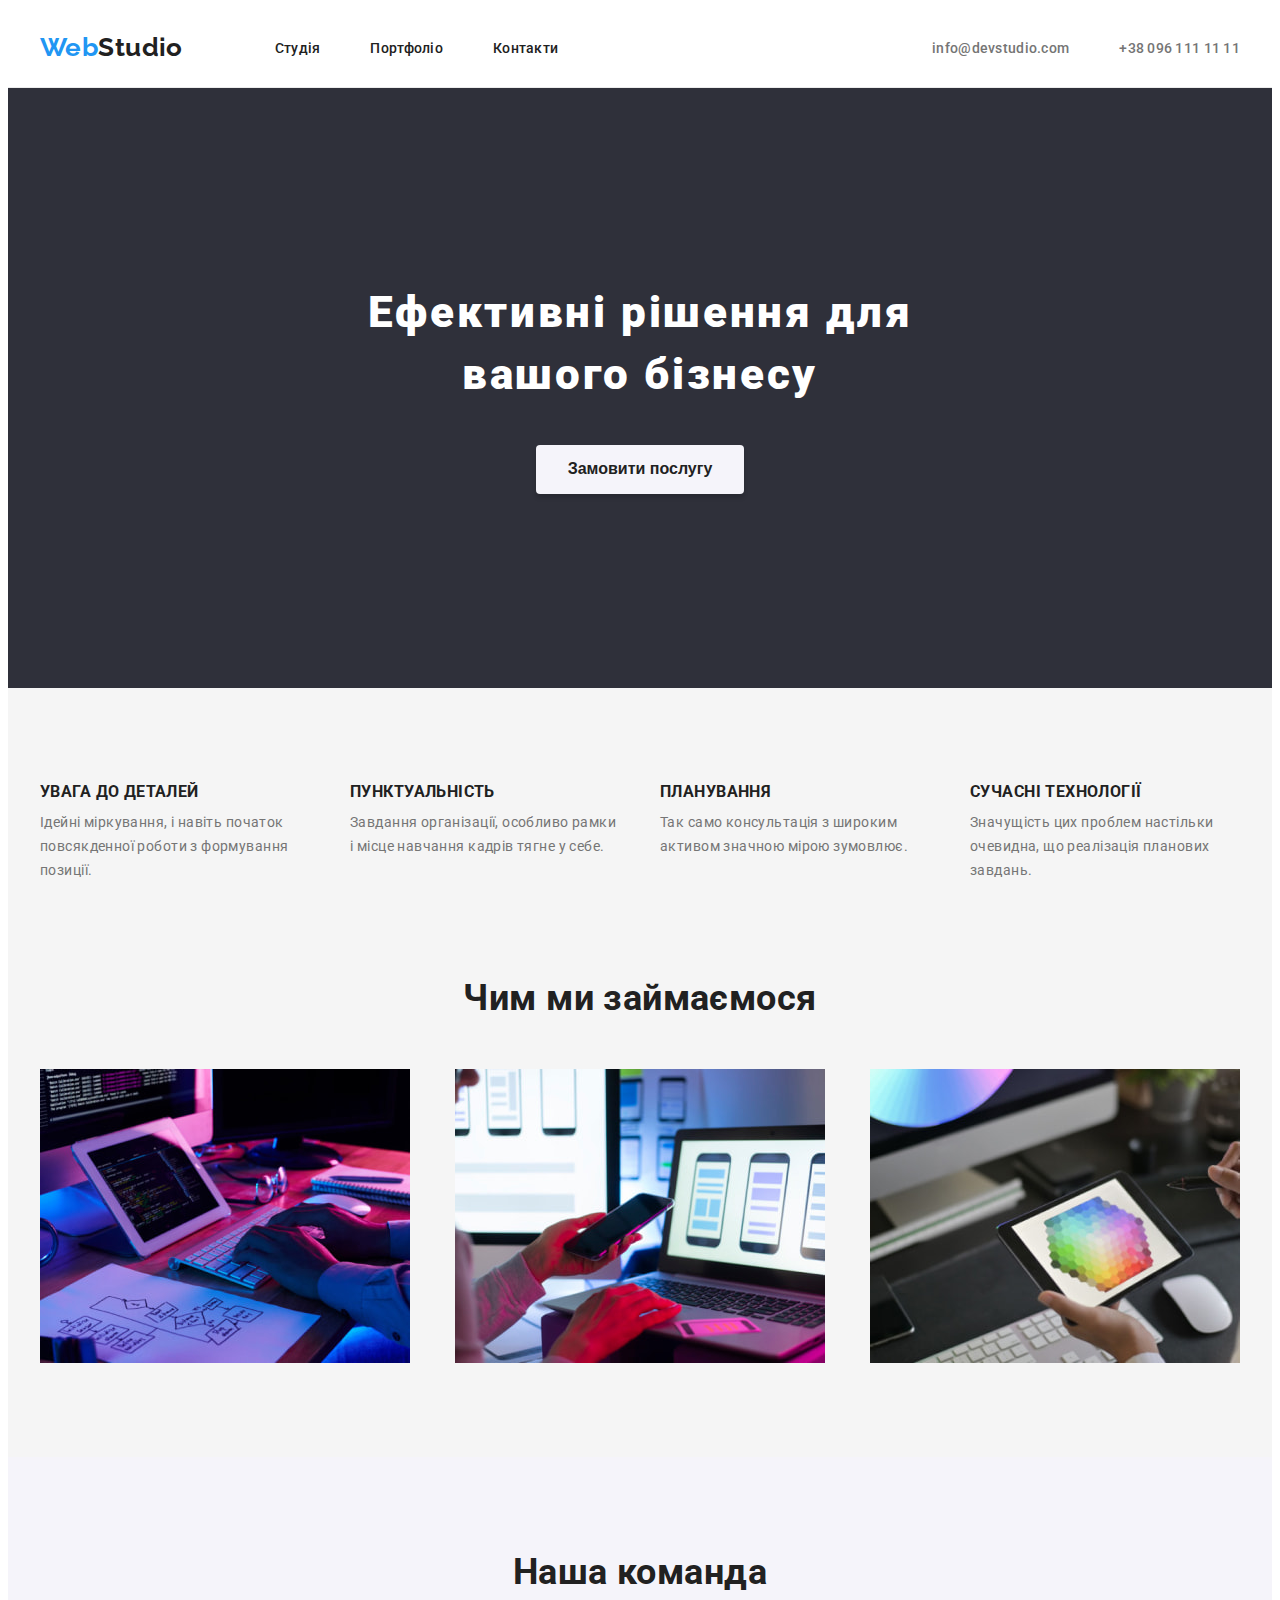
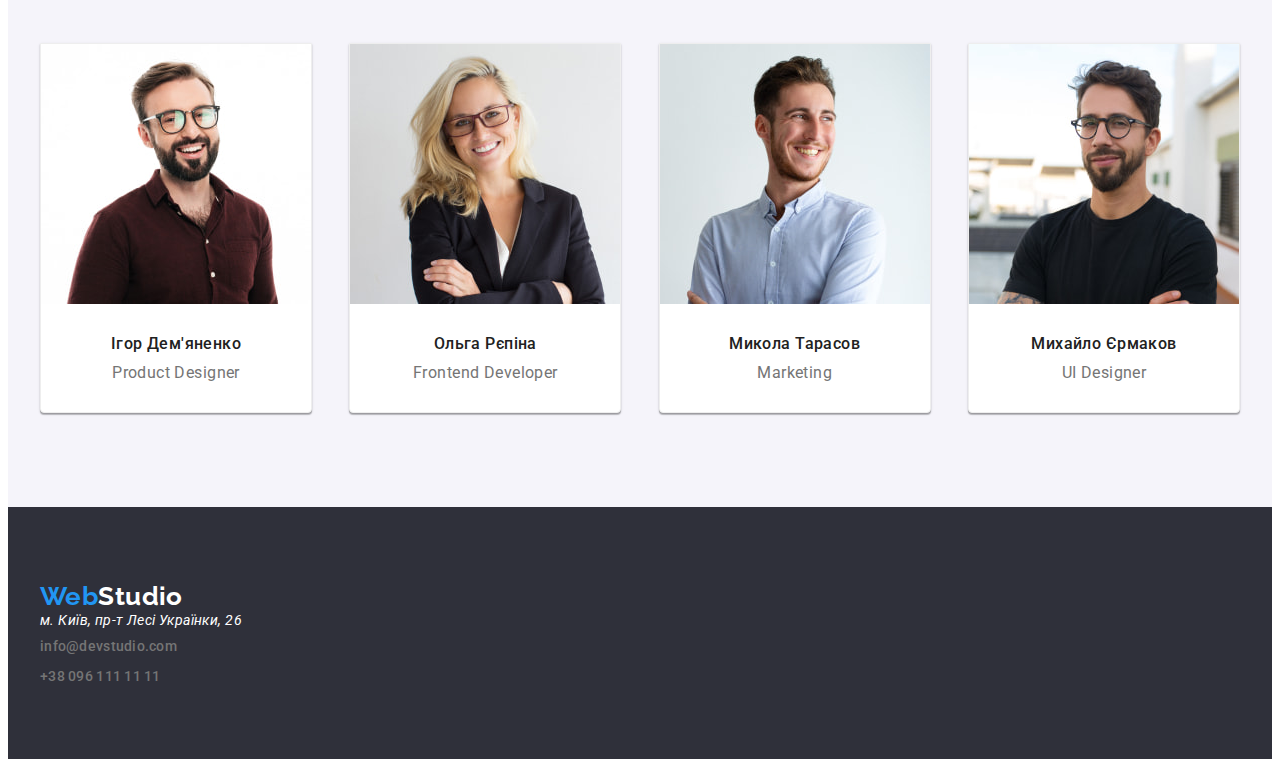
==== markup/hw-03/index.html @ e2c55588 "m-hw3" ====
<!DOCTYPE html>
<html lang="uk">
  <head>
    <meta charset="UTF-8" />
    <meta name="viewport" content="width=device-width, initial-scale=1.0" />
    <title>hw-02</title>
    <link
      rel="stylesheet"
      href="node_modules/modern-normalize/modern-normalize.css"
    />
    <link
      href="https://fonts.googleapis.com/css2?family=Raleway:wght@700&family=Roboto:wght@400;500;700;900&display=swap"
      rel="stylesheet"
    />
    <link rel="stylesheet" href="css/styles.css" />
  </head>

  <body>
    <!-- Page header -->
    <header class="header">
      <div class="container">
        <nav class="nav">
          <a href="#" class="logo logo-header" lang="en"
            ><span>Web</span>Studio</a
          >
          <ul class="nav__list">
            <li class="nav__items">
              <a href="index.html" class="nav__link">Студія</a>
            </li>
            <li class="nav__items">
              <a href="portfolio.html" class="nav__link">Портфоліо</a>
            </li>
            <li class="nav__items">
              <a href="#" class="nav__link">Контакти</a>
            </li>
          </ul>
          <div class="contacts contacts-header">
            <ul class="contacts__list">
              <li class="contacts__items">
                <a href="mailto:info@devstudio.com" class="contacts__link"
                  >info@devstudio.com</a
                >
              </li>
              <li class="contacts__items">
                <a href="tel:+380961111111" class="contacts__link"
                  >+38 096 111 11 11</a
                >
              </li>
            </ul>
          </div>
        </nav>
      </div>
    </header>
    <!-- Banner -->
    <div class="banner">
      <!-- Section hero -->
      <section class="hero section">
        <div class="container">
          <h1 class="page-title">Ефективні рішення для вашого бізнесу</h1>
          <button class="hero__btn btn" type="button">Замовити послугу</button>
        </div>
      </section>
    </div>
    <!-- Page maine -->
    <main>
      <!--Section occupation -->
      <section class="occupation section">
        <div class="container">
          <div class="features">
            <ul class="features__list">
              <li class="features__items">
                <h3 class="features__description">УВАГА ДО ДЕТАЛЕЙ</h3>
                <p class="features__text">
                  Ідейні міркування, і навіть початок повсякденної роботи з
                  формування позиції.
                </p>
              </li>
              <li class="features__items">
                <h3 class="features__description">ПУНКТУАЛЬНІСТЬ</h3>
                <p class="features__text">
                  Завдання організації, особливо рамки і місце навчання кадрів
                  тягне у себе.
                </p>
              </li>
              <li class="features__items">
                <h3 class="features__description">ПЛАНУВАННЯ</h3>
                <p class="features__text">
                  Так само консультація з широким активом значною мірою
                  зумовлює.
                </p>
              </li>
              <li class="features__items">
                <h3 class="features__description">СУЧАСНІ ТЕХНОЛОГІЇ</h3>
                <p class="features__text">
                  Значущість цих проблем настільки очевидна, що реалізація
                  планових завдань.
                </p>
              </li>
            </ul>
          </div>
          <h2 class="section-title">Чим ми займаємося</h2>
          <ul class="occupation__list">
            <li class="occupation__items">
              <a href="" class="occupation__link"
                ><img
                  src="./images/occupation/ocup-1.jpg"
                  alt="tablet & computer"
                  class="occupation__image"
                  width="370"
              /></a>
            </li>
            <li class="occupation__items">
              <a href="" class="occupation__link"
                ><img
                  src="./images/occupation/ocup-2.jpg"
                  alt="phone &
                    notebook"
                  class="occupation__image"
                  width="370"
              /></a>
            </li>
            <li class="occupation__items">
              <a href="" class="occupation__link"
                ><img
                  src="./images/occupation/ocup-3.jpg"
                  alt="tablet"
                  class="occupation__image"
                  width="370"
              /></a>
            </li>
          </ul>
        </div>
      </section>
      <!-- Section team -->
      <section class="team section">
        <div class="container">
          <h2 class="section-title">Наша команда</h2>
          <ul class="team__list">
            <li class="team__items">
              <a href="#" class="team__link">
                <article class="employee">
                  <img
                    src="./images/team/team-1.jpg"
                    alt="the male"
                    class="employee__image"
                    width="270"
                  />
                  <div class="employee__cont">
                    <h3 class="employee__name">Ігор Дем'яненко</h3>
                    <p class="employee__job-title">Product Designer</p>
                  </div>
                </article>
              </a>
            </li>
            <li class="team__items">
              <a href="#" class="team__link">
                <article class="employee">
                  <img
                    src="./images/team/team-2.jpg"
                    alt="woman"
                    class="employee__image"
                    width="270"
                  />
                  <div class="employee__cont">
                    <h3 class="employee__name">Ольга Рєпіна</h3>
                    <p class="employee__job-title">Frontend Developer</p>
                  </div>
                </article>
              </a>
            </li>
            <li class="team__items">
              <a href="#" class="team__link">
                <article class="employee">
                  <img
                    src="./images/team/team-3.jpg"
                    alt="the male"
                    class="employee__image"
                    width="270"
                  />
                  <div class="employee__cont">
                    <h3 class="employee__name">Микола Тарасов</h3>
                    <p class="employee__job-title">Marketing</p>
                  </div>
                </article>
              </a>
            </li>
            <li class="team__items">
              <a href="#" class="team__link">
                <article class="employee">
                  <img
                    src="./images/team/team-4.jpg"
                    alt="the male"
                    class="employee__image"
                    width="270"
                  />
                  <div class="employee__cont">
                    <h3 class="employee__name">Михайло Єрмаков</h3>
                    <p class="employee__job-title">UI Designer</p>
                  </div>
                </article>
              </a>
            </li>
          </ul>
        </div>
      </section>
    </main>
    <!-- Footer -->
    <footer class="footer">
      <div class="container footer__wrap">
        <div class="footer__info">
          <a href="#" class="logo logo-footer" lang="en"
            ><span>Web</span>Studio</a
          >
          <address class="address">м. Київ, пр-т Лесі Українки, 26</address>
          <div class="contacts contacts-footer">
            <ul class="contacts__list">
              <li class="contacts__items">
                <a href="mailto:info@devstudio.com" class="contacts__link"
                  >info@devstudio.com</a
                >
              </li>
              <li class="contacts__items">
                <a href="tel:+380961111111" class="contacts__link"
                  >+38 096 111 11 11</a
                >
              </li>
            </ul>
          </div>
        </div>
      </div>
    </footer>
  </body>
</html>
---- markup/hw-03/css/styles.css ----
:root {
  --roboto: 'Roboto', sans-serif;
  --raleway: 'Raleway', sans-serif;
  --primary-color: #212121;
  --secondary-color: #757575;
  --tertiary-color: #fff;
  --accent-color: #2196f3;
  --light-bg-color: #f5f5f5;
  --average-bg-color: #f5f4fa;
  --dark-bg-color: #2f303a;
  --btn-bg-color: #f5f4fa;
}

body {
  font-family: var(--roboto);
  color: var(--primary-color);
  font-size: 14px;
  letter-spacing: 0.03em;
}

ul {
  list-style: none;
  margin: 0;
  padding: 0;
}

h1,
h2,
h3,
p {
  margin: 0;
}

img {
  display: block;
  max-width: 100%;
  height: auto;
}

.container {
  max-width: 1200px;
  margin: 0 auto;
}

.section {
  padding: 94px 0;
}

.btn {
  border: 0;
  padding: 10px 32px;
  font-weight: 700;
  font-size: 16px;
  line-height: 1.8;
  color: var(--primary-color);
  background-color: var(--btn-bg-color);
  border-radius: 4px;
  box-shadow: 0px 4px 4px rgba(0, 0, 0, 0.15);
  cursor: pointer;
}

.btn:hover,
.btn:focus {
  background-color: var(--accent-color);
  color: var(--tertiary-color);
}

/* Header */

.header {
  border-bottom: 1px solid #ececec;
}

.nav {
  display: flex;
  align-items: center;
}

.logo {
  font-family: var(--raleway);
  color: var(--primary-color);
  font-size: 26px;
  font-weight: 700;
  line-height: 1.2;
  text-decoration: none;
}

.logo-header {
  margin-right: 92px;
}

.logo span {
  color: var(--accent-color);
}

.nav {
  padding: 24px 0;
}

.nav__list {
  display: flex;
  flex-wrap: wrap;
  row-gap: 4px;
  letter-spacing: 0.02em;
}

.nav__items:not(:last-child) {
  margin-right: 50px;
}

.nav__link {
  color: inherit;
  font-weight: 500;
  text-decoration: none;
}

.nav__link:hover,
.nav__link:focus {
  color: var(--accent-color);
}

.contacts {
  margin-left: auto;
  letter-spacing: 0.02em;
}

.contacts__list {
  display: flex;
  flex-wrap: wrap;
  row-gap: 4px;
}

.contacts-header .contacts__items:not(:last-child) {
  margin-right: 50px;
}

.contacts__link {
  color: var(--secondary-color);
  font-weight: 500;
  text-decoration: none;
}

.contacts__link:hover,
.contacts__link:focus {
  color: var(--accent-color);
}

/* Banner */

.banner {
  display: flex;
  flex-direction: column;
  /* max-width: 1600px; */
  width: 100%;
  min-height: 600px;
  margin: 0 auto;
  background-color: var(--dark-bg-color);
}

/* Section hero */

.hero {
  max-width: 696px;
  margin: auto;
  text-align: center;
}

.page-title {
  margin-bottom: 40px;
  font-weight: 900;
  font-size: 44px;
  line-height: 1.4;
  color: var(--tertiary-color);
  letter-spacing: 0.06em;
}

/* Main */

.section-title {
  margin-bottom: 50px;
  font-weight: 700;
  font-size: 36px;
  text-align: center;
}

/* Section occupation */

/* Features  */

.features {
  margin-bottom: 94px;
}

.features__list {
  display: flex;
  justify-content: space-between;
  flex-wrap: wrap;
  gap: 30px;
}

.features__items {
  flex-basis: 270px;
}

.features__description {
  margin-bottom: 10px;
  font-weight: 700;
}

.features__text {
  color: var(--secondary-color);
  line-height: 1.7;
}

.occupation {
  background-color: var(--light-bg-color);
}

.occupation__list {
  display: flex;
  justify-content: space-between;
  flex-wrap: wrap;
  gap: 30px;
}

.occupation__items {
}

.occupation__link {
}

.occupation__image {
}

/* Section team */

.team {
  background-color: var(--average-bg-color);
}

.team__list {
  display: flex;
  justify-content: space-between;
  flex-wrap: wrap;
  gap: 30px;
}

.team__items {
}

.team__link {
  color: inherit;
  text-decoration: none;
}

.employee {
  display: flex;
  flex-direction: column;
  flex: 0 1 270px;
  border: 1px solid #eeeeee;
  text-align: center;
  background: var(--tertiary-color);
  box-shadow: 0px 1px 3px rgba(0, 0, 0, 0.12), 0px 1px 1px rgba(0, 0, 0, 0.14),
    0px 2px 1px rgba(0, 0, 0, 0.2);
  border-radius: 0px 0px 4px 4px;
}

.employee__image {
}

.employee__cont {
  padding: 30px 0;
  flex-grow: 1;
}

.employee__name {
  margin-bottom: 10px;
  font-weight: 500;
  font-size: 16px;
}

.employee__job-title {
  font-size: 16px;
  color: var(--secondary-color);
}

/* Filters */

.filters {
  padding-top: 94px;
}

.filters__list {
  display: flex;
  justify-content: center;
  flex-wrap: wrap;
  row-gap: 8px;
}

.filters__items:not(:last-child) {
  margin-right: 8px;
}

.filters__btn {
}

/* Projects */

.projects {
}

.projects__list {
  display: flex;
  justify-content: space-between;
  flex-wrap: wrap;
  gap: 30px;
}

.projects__items {
}

.project__link {
  text-decoration: none;
}

.card-project {
  display: flex;
  flex-direction: column;
  flex: 0 1 370px;
  border: 1px solid #eeeeee;
}

.card-project__image {
}

.card-project__cont {
  padding: 20px 24px;
  flex-grow: 1;
}

.card-project__title {
  font-weight: 700;
  font-size: 18px;
  line-height: 2;
  color: var(--primary-color);
  letter-spacing: 0.06em;
}

.card-project__description {
  font-size: 16px;
  line-height: 30px;
  color: var(--secondary-color);
}

/* Footer */

.footer {
  display: flex;
  align-items: center;
  min-height: 252px;
  background-color: var(--dark-bg-color);
}

.footer__wrap {
  display: flex;
  /* justify-content: start; */
  width: 100%;
}

.logo-footer {
  color: var(--tertiary-color);
  margin-bottom: 20px;
}

.logo {
}

.address {
  color: var(--tertiary-color);
  margin-bottom: 10px;
}

.contacts-footer {
  color: rgba(255, 255, 255, 0.6);
}

.contacts-footer .contacts__list {
  flex-direction: column;
}

.contacts-footer .contacts__items:not(:last-child) {
  margin-bottom: 10px;
}
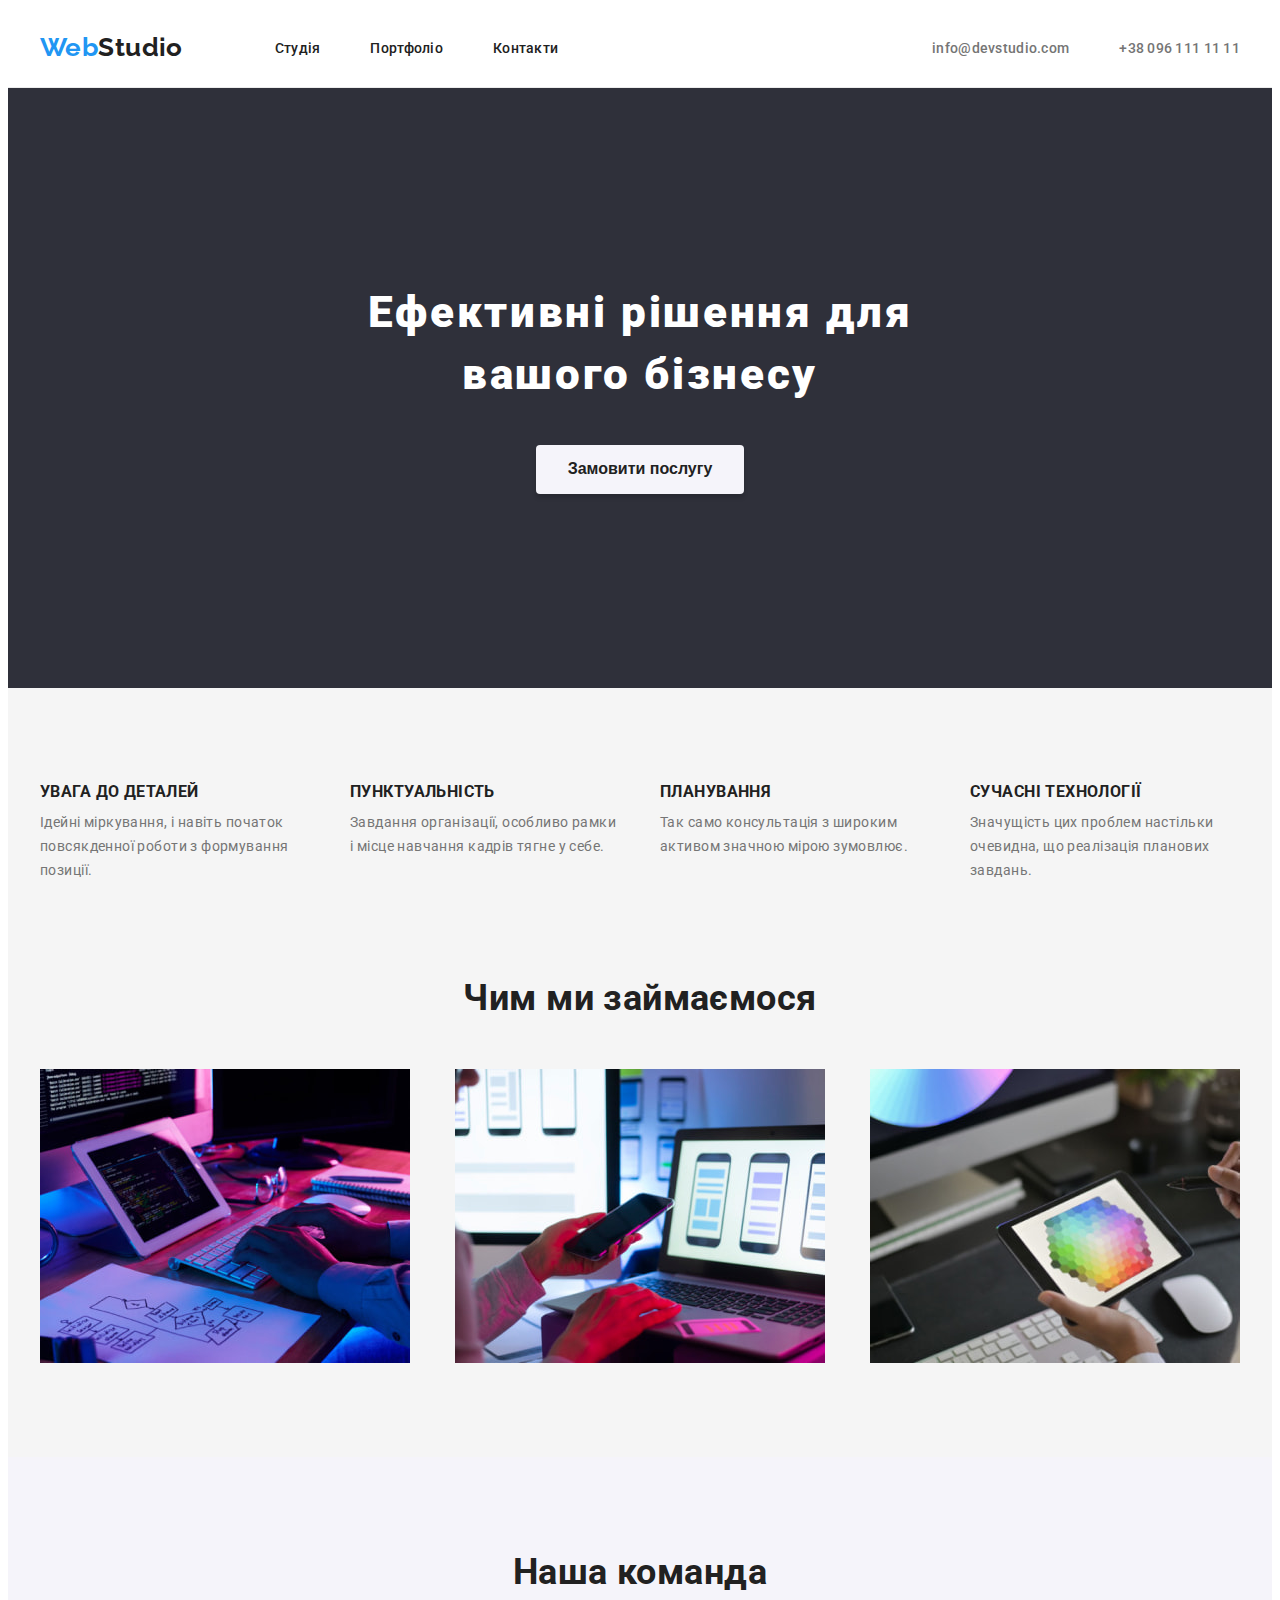
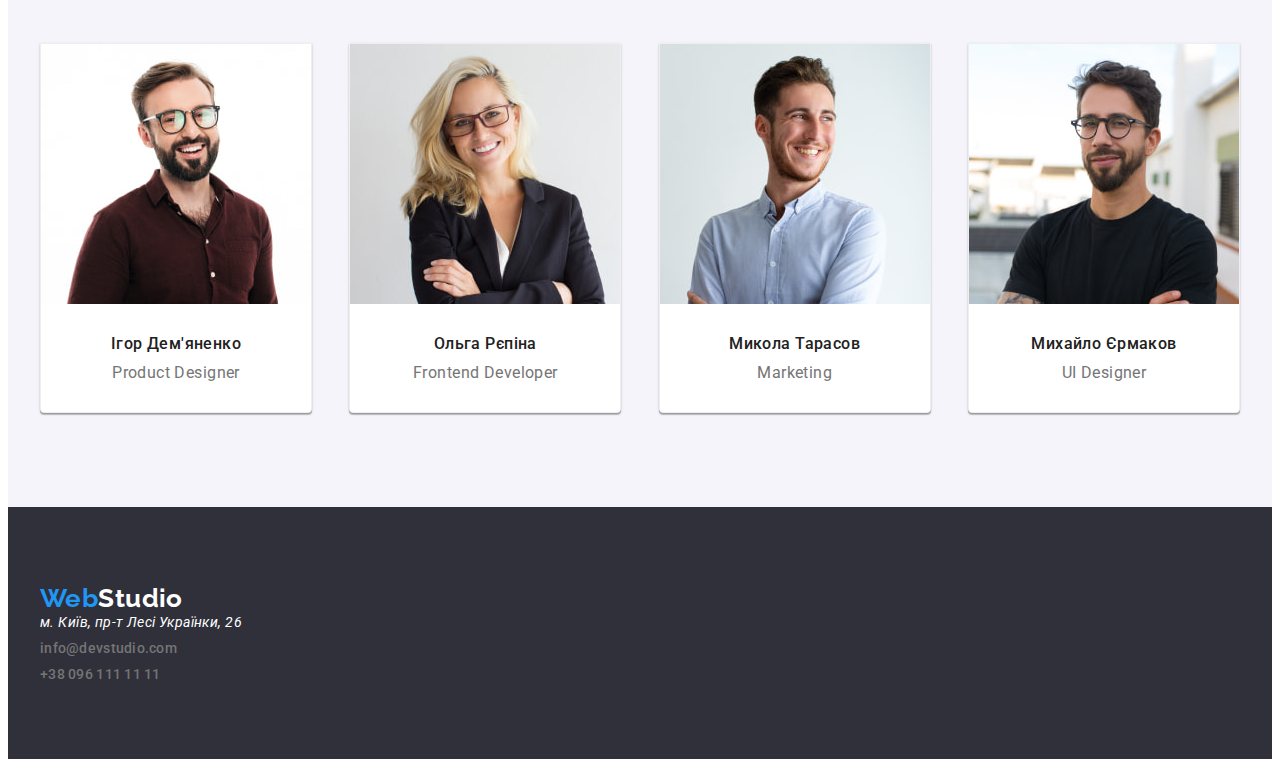
==== commit 5276fa71: "m-hw3 some fixes" ====
--- a/markup/hw-03/index.html
+++ b/markup/hw-03/index.html
@@ -21,7 +21,7 @@
       <div class="container">
         <nav class="nav">
           <a href="#" class="logo logo-header" lang="en"
-            ><span>Web</span>Studio</a
+            ><span lang="en">Web</span>Studio</a
           >
           <ul class="nav__list">
             <li class="nav__items">
@@ -63,41 +63,45 @@
     </div>
     <!-- Page maine -->
     <main>
+      <!--Section features -->
+      <section class="features section">
+        <div class="container">
+          <h2 class="section-title visually-hidden">Особливості</h2>
+          <ul class="features__list">
+            <li class="features__items">
+              <h3 class="features__description">УВАГА ДО ДЕТАЛЕЙ</h3>
+              <p class="features__text">
+                Ідейні міркування, і навіть початок повсякденної роботи з
+                формування позиції.
+              </p>
+            </li>
+            <li class="features__items">
+              <h3 class="features__description">ПУНКТУАЛЬНІСТЬ</h3>
+              <p class="features__text">
+                Завдання організації, особливо рамки і місце навчання кадрів
+                тягне у себе.
+              </p>
+            </li>
+            <li class="features__items">
+              <h3 class="features__description">ПЛАНУВАННЯ</h3>
+              <p class="features__text">
+                Так само консультація з широким активом значною мірою зумовлює.
+              </p>
+            </li>
+            <li class="features__items">
+              <h3 class="features__description">СУЧАСНІ ТЕХНОЛОГІЇ</h3>
+              <p class="features__text">
+                Значущість цих проблем настільки очевидна, що реалізація
+                планових завдань.
+              </p>
+            </li>
+          </ul>
+        </div>
+      </section>
+
       <!--Section occupation -->
       <section class="occupation section">
         <div class="container">
-          <div class="features">
-            <ul class="features__list">
-              <li class="features__items">
-                <h3 class="features__description">УВАГА ДО ДЕТАЛЕЙ</h3>
-                <p class="features__text">
-                  Ідейні міркування, і навіть початок повсякденної роботи з
-                  формування позиції.
-                </p>
-              </li>
-              <li class="features__items">
-                <h3 class="features__description">ПУНКТУАЛЬНІСТЬ</h3>
-                <p class="features__text">
-                  Завдання організації, особливо рамки і місце навчання кадрів
-                  тягне у себе.
-                </p>
-              </li>
-              <li class="features__items">
-                <h3 class="features__description">ПЛАНУВАННЯ</h3>
-                <p class="features__text">
-                  Так само консультація з широким активом значною мірою
-                  зумовлює.
-                </p>
-              </li>
-              <li class="features__items">
-                <h3 class="features__description">СУЧАСНІ ТЕХНОЛОГІЇ</h3>
-                <p class="features__text">
-                  Значущість цих проблем настільки очевидна, що реалізація
-                  планових завдань.
-                </p>
-              </li>
-            </ul>
-          </div>
           <h2 class="section-title">Чим ми займаємося</h2>
           <ul class="occupation__list">
             <li class="occupation__items">
@@ -147,7 +151,9 @@
                   />
                   <div class="employee__cont">
                     <h3 class="employee__name">Ігор Дем'яненко</h3>
-                    <p class="employee__job-title">Product Designer</p>
+                    <p class="employee__job-title" lang="en">
+                      Product Designer
+                    </p>
                   </div>
                 </article>
               </a>
@@ -163,7 +169,9 @@
                   />
                   <div class="employee__cont">
                     <h3 class="employee__name">Ольга Рєпіна</h3>
-                    <p class="employee__job-title">Frontend Developer</p>
+                    <p class="employee__job-title" lang="en">
+                      Frontend Developer
+                    </p>
                   </div>
                 </article>
               </a>
@@ -179,7 +187,7 @@
                   />
                   <div class="employee__cont">
                     <h3 class="employee__name">Микола Тарасов</h3>
-                    <p class="employee__job-title">Marketing</p>
+                    <p class="employee__job-title" lang="en">Marketing</p>
                   </div>
                 </article>
               </a>
@@ -195,7 +203,7 @@
                   />
                   <div class="employee__cont">
                     <h3 class="employee__name">Михайло Єрмаков</h3>
-                    <p class="employee__job-title">UI Designer</p>
+                    <p class="employee__job-title" lang="en">UI Designer</p>
                   </div>
                 </article>
               </a>
@@ -209,7 +217,7 @@
       <div class="container footer__wrap">
         <div class="footer__info">
           <a href="#" class="logo logo-footer" lang="en"
-            ><span>Web</span>Studio</a
+            ><span lang="en">Web</span>Studio</a
           >
           <address class="address">м. Київ, пр-т Лесі Українки, 26</address>
           <div class="contacts contacts-footer">
--- a/markup/hw-03/css/styles.css
+++ b/markup/hw-03/css/styles.css
@@ -11,6 +11,24 @@
   --btn-bg-color: #f5f4fa;
 }
 
+.visually-hidden:not(:focus):not(:active),
+input[type='checkbox'].visually-hidden,
+input[type='radio'].visually-hidden {
+  position: absolute;
+
+  width: 1px;
+  height: 1px;
+  margin: -1px;
+  border: 0;
+  padding: 0;
+
+  white-space: nowrap;
+
+  clip-path: inset(100%);
+  clip: rect(0 0 0 0);
+  overflow: hidden;
+}
+
 body {
   font-family: var(--roboto);
   color: var(--primary-color);
@@ -71,9 +89,11 @@
   border-bottom: 1px solid #ececec;
 }
 
+/* flex-wrap */
 .nav {
   display: flex;
   align-items: center;
+  flex-wrap: wrap;
 }
 
 .logo {
@@ -99,8 +119,6 @@
 
 .nav__list {
   display: flex;
-  flex-wrap: wrap;
-  row-gap: 4px;
   letter-spacing: 0.02em;
 }
 
@@ -126,8 +144,6 @@
 
 .contacts__list {
   display: flex;
-  flex-wrap: wrap;
-  row-gap: 4px;
 }
 
 .contacts-header .contacts__items:not(:last-child) {
@@ -188,7 +204,8 @@
 /* Features  */
 
 .features {
-  margin-bottom: 94px;
+  background-color: var(--light-bg-color);
+  padding-bottom: 0;
 }
 
 .features__list {
@@ -287,7 +304,7 @@
 /* Filters */
 
 .filters {
-  padding-top: 94px;
+  margin-bottom: 94px;
 }
 
 .filters__list {
